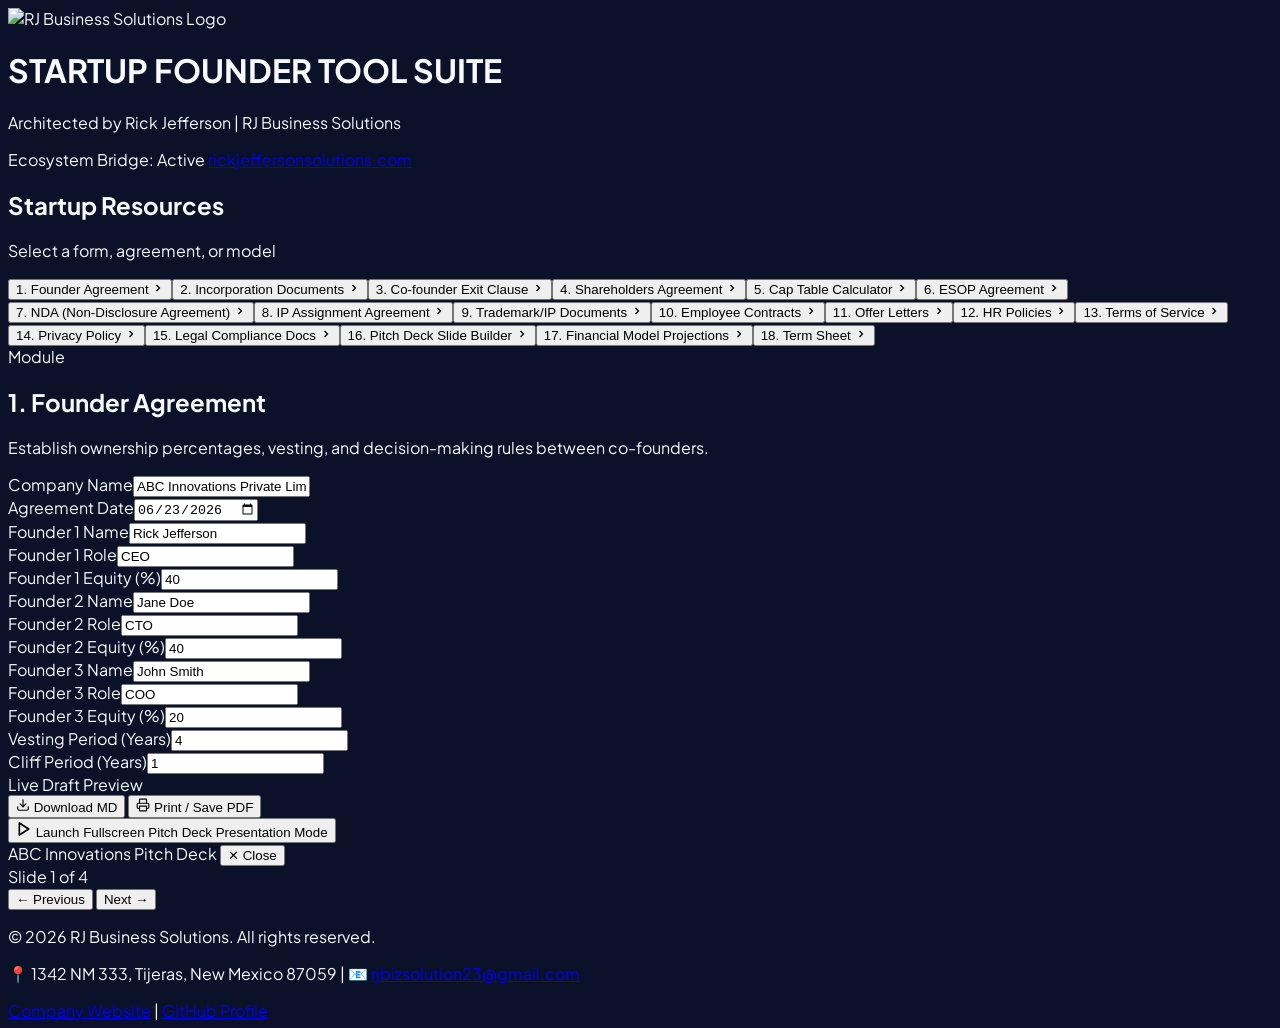
==== founder_tool_suite/index.html @ 6ac95a6d "feat: agent26262621 — Built 2026-06-23 by RJ Business Solutions" ====
<!DOCTYPE html>
<html lang="en">
<head>
  <meta charset="UTF-8">
  <meta name="viewport" content="width=device-width, initial-scale=1.0">
  <title>Startup Founder Tool Suite — RJ Business Solutions</title>
  
  <!-- Tailwind CSS CDN -->
  <script src="https://cdn.tailwindcss.com"></script>
  <script>
    tailwind.config = {
      darkMode: 'class',
      theme: {
        extend: {
          colors: {
            navy: {
              950: '#050a15',
              900: '#0b1329',
              800: '#111d3f',
              700: '#1d2e5c',
              600: '#2b3f75'
            },
            gold: {
              100: '#f7e39a',
              200: '#f5d870',
              500: '#d4af37',
              600: '#b5932a',
              700: '#91721b'
            }
          },
          fontFamily: {
            sans: ['Plus Jakarta Sans', 'Outfit', 'sans-serif'],
            mono: ['Fira Code', 'monospace']
          }
        }
      }
    }
  </script>
  
  <!-- Custom styles -->
  <link rel="stylesheet" href="index.css">
  
  <!-- Marked.js Markdown Parser -->
  <script src="https://cdn.jsdelivr.net/npm/marked/marked.min.js"></script>
</head>
<body class="bg-navy-950 text-slate-100 font-sans min-h-screen flex flex-col antialiased selection:bg-gold-500 selection:text-navy-950">

  <!-- Header Header -->
  <header class="no-print border-b border-navy-700/50 bg-navy-900/80 backdrop-blur-md sticky top-0 z-40 w-full px-6 py-4 flex items-center justify-between">
    <div class="flex items-center gap-3">
      <img src="https://storage.googleapis.com/msgsndr/qQnxRHDtyx0uydPd5sRl/media/67eb83c5e519ed689430646b.jpeg" alt="RJ Business Solutions Logo" class="h-10 w-10 rounded-full border border-gold-500/50 shadow-md">
      <div>
        <h1 class="text-lg font-bold tracking-tight text-white flex items-center gap-2">
          STARTUP FOUNDER <span class="text-gold-500 font-extrabold text-xs bg-gold-500/10 px-2 py-0.5 rounded-full border border-gold-500/30">TOOL SUITE</span>
        </h1>
        <p class="text-xs text-slate-400">Architected by Rick Jefferson | RJ Business Solutions</p>
      </div>
    </div>
    
    <div class="flex items-center gap-4 text-xs">
      <span class="flex items-center gap-1.5 text-emerald-400 font-medium">
        <span class="h-2 w-2 rounded-full bg-emerald-400 animate-pulse"></span>
        Ecosystem Bridge: Active
      </span>
      <a href="https://rickjeffersonsolutions.com" target="_blank" class="px-3 py-1.5 rounded-md bg-navy-800 hover:bg-navy-700 border border-gold-500/30 text-gold-500 font-semibold hover:border-gold-500 transition duration-150">
        rickjeffersonsolutions.com
      </a>
    </div>
  </header>

  <!-- Main Container Grid -->
  <div class="flex-1 flex flex-col md:flex-row no-print">
    
    <!-- Sidebar Navigation -->
    <aside class="w-full md:w-80 bg-navy-900/60 border-r border-navy-700/50 p-4 overflow-y-auto flex flex-col gap-2 max-h-[calc(100vh-73px)]">
      <div class="px-3 py-2">
        <h2 class="text-xs font-bold uppercase tracking-wider text-slate-400">Startup Resources</h2>
        <p class="text-[10px] text-slate-500 mt-0.5">Select a form, agreement, or model</p>
      </div>
      
      <div class="flex flex-col gap-1" id="tools-nav">
        <!-- Dynamic tools list rendered by JS -->
      </div>
    </aside>

    <!-- Workspace Panel -->
    <main class="flex-1 flex flex-col lg:flex-row overflow-hidden max-h-[calc(100vh-73px)]">
      
      <!-- Input Forms & Parameters Column -->
      <section class="w-full lg:w-5/12 border-b lg:border-b-0 lg:border-r border-navy-700/50 p-6 overflow-y-auto flex flex-col gap-6 bg-navy-900/35">
        <div>
          <span class="text-xs font-bold uppercase tracking-wider text-gold-500" id="current-tool-category">Module</span>
          <h2 class="text-2xl font-bold text-white mt-1" id="current-tool-name">Select a Tool</h2>
          <p class="text-xs text-slate-400 mt-1" id="current-tool-desc">Fill out the variables to dynamically compile the draft template below.</p>
        </div>

        <form id="variables-form" onsubmit="event.preventDefault();" class="flex flex-col gap-4">
          <!-- Dynamic variables fields compiled by JS -->
        </form>

        <!-- Calculators and Dashboards widget injection -->
        <div id="calculator-widgets" class="hidden flex flex-col gap-4 p-4 rounded-lg bg-navy-800/40 border border-navy-700/70">
          <!-- Live figures injected here -->
        </div>
      </section>

      <!-- Preview Column -->
      <section class="flex-1 p-6 overflow-y-auto flex flex-col gap-4 bg-navy-950">
        <div class="flex items-center justify-between border-b border-navy-800 pb-3">
          <div class="flex items-center gap-2">
            <span class="inline-block h-2 w-2 rounded-full bg-gold-500 shadow-[0_0_8px_#d4af37]"></span>
            <span class="text-xs font-bold uppercase tracking-wider text-slate-400">Live Draft Preview</span>
          </div>
          <div class="flex gap-2">
            <button onclick="downloadMarkdown()" class="flex items-center gap-1.5 px-3 py-1.5 text-xs font-bold rounded-md bg-navy-800 border border-navy-700 hover:bg-navy-700 hover:border-gold-500/50 transition">
              <svg xmlns="http://www.w3.org/2000/svg" width="14" height="14" viewBox="0 0 24 24" fill="none" stroke="currentColor" stroke-width="2" stroke-linecap="round" stroke-linejoin="round"><path d="M21 15v4a2 2 0 0 1-2 2H5a2 2 0 0 1-2-2v-4"/><polyline points="7 10 12 15 17 10"/><line x1="12" y1="15" x2="12" y2="3"/></svg>
              Download MD
            </button>
            <button onclick="triggerPrint()" class="flex items-center gap-1.5 px-3 py-1.5 text-xs font-bold rounded-md bg-gold-500 text-navy-950 hover:bg-gold-200 transition">
              <svg xmlns="http://www.w3.org/2000/svg" width="14" height="14" viewBox="0 0 24 24" fill="none" stroke="currentColor" stroke-width="2" stroke-linecap="round" stroke-linejoin="round"><polyline points="6 9 6 2 18 2 18 9"/><path d="M6 18H4a2 2 0 0 1-2-2v-5a2 2 0 0 1 2-2h16a2 2 0 0 1 2 2v5a2 2 0 0 1-2 2h-2"/><rect x="6" y="14" width="12" height="8"/></svg>
              Print / Save PDF
            </button>
          </div>
        </div>

        <!-- Pitch Deck Visual Slider Overlay Button -->
        <div id="deck-view-btn-container" class="hidden">
          <button onclick="startPitchDeckPresentation()" class="w-full py-2 bg-gradient-to-r from-gold-600 to-gold-500 text-navy-950 font-bold rounded-md text-sm hover:from-gold-200 hover:to-gold-100 transition shadow-md flex items-center justify-center gap-1.5">
            <svg xmlns="http://www.w3.org/2000/svg" width="16" height="16" viewBox="0 0 24 24" fill="none" stroke="currentColor" stroke-width="2.5" stroke-linecap="round" stroke-linejoin="round"><polygon points="5 3 19 12 5 21 5 3"/></svg>
            Launch Fullscreen Pitch Deck Presentation Mode
          </button>
        </div>

        <!-- Rendered HTML Output Container -->
        <div id="preview-panel" class="prose prose-invert max-w-none text-slate-300 leading-relaxed font-sans select-text p-6 bg-navy-900/20 rounded-lg border border-navy-800/80">
          <!-- Live generated document HTML will render here -->
        </div>
      </section>

    </main>
  </div>

  <!-- Fullscreen Pitch Deck Presentation Overlay -->
  <div id="pitchdeck-modal" class="fixed inset-0 bg-navy-950 z-50 hidden flex flex-col justify-between p-12 select-none">
    <!-- Slide Header -->
    <div class="flex justify-between items-center border-b border-navy-800 pb-4">
      <span class="text-sm font-semibold text-gold-500 uppercase tracking-widest" id="deck-slide-logo">ABC Innovations Pitch Deck</span>
      <button onclick="closePitchDeckPresentation()" class="text-slate-400 hover:text-white p-2 text-xl font-bold">✕ Close</button>
    </div>

    <!-- Slide Content Area -->
    <div class="flex-1 flex flex-col justify-center items-center text-center px-6">
      <div id="deck-slide-container" class="max-w-4xl slide-enter slide-active">
        <!-- Injected Slide HTML -->
      </div>
    </div>

    <!-- Slide Navigation Footer -->
    <div class="flex justify-between items-center border-t border-navy-800 pt-6">
      <div class="text-slate-400 text-sm">
        Slide <span id="deck-current-slide" class="text-gold-500 font-bold">1</span> of <span id="deck-total-slides" class="font-bold">4</span>
      </div>
      <div class="flex gap-4">
        <button id="deck-prev-btn" onclick="prevSlide()" class="px-6 py-2.5 rounded-lg bg-navy-850 hover:bg-navy-700 text-slate-200 border border-navy-700 transition font-bold disabled:opacity-40 disabled:pointer-events-none">
          ← Previous
        </button>
        <button id="deck-next-btn" onclick="nextSlide()" class="px-6 py-2.5 rounded-lg bg-gold-500 text-navy-950 hover:bg-gold-200 transition font-bold">
          Next →
        </button>
      </div>
    </div>
  </div>

  <!-- Print Target Container -->
  <div id="print-target" class="hidden print-area p-8 text-black prose prose-slate"></div>

  <!-- Footer -->
  <footer class="no-print mt-auto border-t border-navy-800/80 bg-navy-950 p-6 flex flex-col md:flex-row items-center justify-between text-xs text-slate-500 gap-4">
    <div class="flex flex-col gap-1">
      <p>&copy; 2026 RJ Business Solutions. All rights reserved.</p>
      <p>📍 1342 NM 333, Tijeras, New Mexico 87059 | 📧 <a href="mailto:rjbizsolution23@gmail.com" class="hover:text-gold-500">rjbizsolution23@gmail.com</a></p>
    </div>
    <div class="flex items-center gap-4">
      <a href="https://rickjeffersonsolutions.com" target="_blank" class="hover:text-gold-500 transition">Company Website</a>
      <span>|</span>
      <a href="https://github.com/rjbizsolution23-wq" target="_blank" class="hover:text-gold-500 transition">GitHub Profile</a>
    </div>
  </footer>

  <!-- Code dependencies scripts imports -->
  <script src="calculator.js"></script>
  <script src="docs_data.js"></script>
  
  <!-- App Frontend Execution Logic -->
  <script>
    let activeTool = null;
    let activeSlideIndex = 0;
    const slidesData = [];

    // Initialize application
    document.addEventListener("DOMContentLoaded", () => {
      renderToolsNavigation();
      selectTool(FOUNDER_TOOLS[0].id);
      
      // Listen for keyboard slides navigation
      document.addEventListener("keydown", (e) => {
        const modal = document.getElementById("pitchdeck-modal");
        if (!modal.classList.contains("hidden")) {
          if (e.key === "ArrowRight" || e.key === " ") {
            nextSlide();
          } else if (e.key === "ArrowLeft") {
            prevSlide();
          } else if (e.key === "Escape") {
            closePitchDeckPresentation();
          }
        }
      });
    });

    // Populate Sidebar items
    function renderToolsNavigation() {
      const nav = document.getElementById("tools-nav");
      nav.innerHTML = "";
      
      FOUNDER_TOOLS.forEach(tool => {
        const btn = document.createElement("button");
        btn.id = `nav-btn-${tool.id}`;
        btn.onclick = () => selectTool(tool.id);
        btn.className = "w-full text-left px-3 py-2.5 rounded-lg text-xs font-semibold flex items-center justify-between border border-transparent transition text-slate-400 hover:text-white hover:bg-navy-800/40";
        btn.innerHTML = `
          <span>${tool.name}</span>
          <svg xmlns="http://www.w3.org/2000/svg" width="12" height="12" viewBox="0 0 24 24" fill="none" stroke="currentColor" stroke-width="2.5" class="opacity-40 transition-transform group-hover:translate-x-0.5"><polyline points="9 18 15 12 9 6"/></svg>
        `;
        nav.appendChild(btn);
      });
    }

    // Handle tool switching
    function selectTool(toolId) {
      activeTool = FOUNDER_TOOLS.find(t => t.id === toolId);
      if (!activeTool) return;
      
      // Update sidebar visual active state
      FOUNDER_TOOLS.forEach(t => {
        const navBtn = document.getElementById(`nav-btn-${t.id}`);
        if (navBtn) {
          if (t.id === toolId) {
            navBtn.className = "w-full text-left px-3 py-2.5 rounded-lg text-xs font-bold flex items-center justify-between bg-navy-800 text-gold-500 border border-gold-500/30 shadow-sm";
          } else {
            navBtn.className = "w-full text-left px-3 py-2.5 rounded-lg text-xs font-semibold flex items-center justify-between border border-transparent transition text-slate-400 hover:text-white hover:bg-navy-800/40";
          }
        }
      });
      
      // Update tool header
      document.getElementById("current-tool-name").innerText = activeTool.name;
      document.getElementById("current-tool-desc").innerText = activeTool.description;
      
      // Render variable inputs
      renderFormFields(activeTool.fields);
      
      // Show/Hide slide presentation launcher button
      const deckBtn = document.getElementById("deck-view-btn-container");
      if (activeTool.id === "pitch_deck") {
        deckBtn.classList.remove("hidden");
      } else {
        deckBtn.classList.add("hidden");
      }
      
      // Update preview compilation
      updatePreview();
    }

    // Build form inputs
    function renderFormFields(fields) {
      const form = document.getElementById("variables-form");
      form.innerHTML = "";
      
      fields.forEach(f => {
        const div = document.createElement("div");
        div.className = "flex flex-col gap-1.5";
        
        const label = document.createElement("label");
        label.className = "text-xs font-bold text-slate-300";
        label.innerText = f.label;
        
        let input;
        if (f.type === "textarea") {
          input = document.createElement("textarea");
          input.rows = 3;
          input.className = "w-full px-3 py-2 rounded-lg bg-navy-900 border border-navy-700 text-xs text-white placeholder-slate-500 focus:border-gold-500 focus:outline-none transition duration-150";
        } else {
          input = document.createElement("input");
          input.type = f.type;
          input.className = "w-full px-3 py-2 rounded-lg bg-navy-900 border border-navy-700 text-xs text-white placeholder-slate-500 focus:border-gold-500 focus:outline-none transition duration-150";
        }
        
        input.id = `input-${f.id}`;
        input.value = f.default;
        input.oninput = () => {
          updatePreview();
          updateLiveCalculations();
        };
        
        div.appendChild(label);
        div.appendChild(input);
        form.appendChild(div);
      });

      updateLiveCalculations();
    }

    // Handle updates of special calculation summaries
    function updateLiveCalculations() {
      const calcContainer = document.getElementById("calculator-widgets");
      calcContainer.innerHTML = "";
      
      const formData = getFormData();
      
      if (activeTool.id === "cap_table") {
        calcContainer.classList.remove("hidden");
        const list = [
          { name: "Founder 1", sharesHeld: Number(formData.founder1Shares) },
          { name: "Founder 2", sharesHeld: Number(formData.founder2Shares) },
          { name: "Founder 3", sharesHeld: Number(formData.founder3Shares) },
          { name: "Angel Investor", sharesHeld: Number(formData.investorShares) },
          { name: "ESOP Pool", sharesHeld: Number(formData.esopPoolShares) }
        ];
        const res = window.calculateCapTable(Number(formData.authCapital), list);
        
        calcContainer.innerHTML = `
          <h4 class="text-xs font-bold text-gold-500 mb-2 uppercase tracking-wide">Live Cap Table Summary</h4>
          <div class="grid grid-cols-2 gap-2 text-xs">
            <div class="text-slate-400">Total Issued Shares:</div>
            <div class="text-white font-semibold text-right">${res.totalSharesIssued.toLocaleString()}</div>
            <div class="text-slate-400">Available Treasury Shares:</div>
            <div class="text-white font-semibold text-right">${res.remainingUnissued.toLocaleString()}</div>
          </div>
          <div class="mt-3 flex flex-col gap-1.5">
            <div class="text-[10px] uppercase font-bold text-slate-400">Dilution Spread:</div>
            <div class="h-2 w-full rounded-full bg-navy-900 overflow-hidden flex">
              <div class="h-full bg-amber-400" style="width: ${res.sharesList[0].dilutionPercentage}%"></div>
              <div class="h-full bg-amber-500" style="width: ${res.sharesList[1].dilutionPercentage}%"></div>
              <div class="h-full bg-yellow-600" style="width: ${res.sharesList[2].dilutionPercentage}%"></div>
              <div class="h-full bg-emerald-500" style="width: ${res.sharesList[3].dilutionPercentage}%"></div>
              <div class="h-full bg-blue-500" style="width: ${res.sharesList[4].dilutionPercentage}%"></div>
            </div>
          </div>
        `;
      } 
      else if (activeTool.id === "employee_contracts" || activeTool.id === "offer_letters") {
        calcContainer.classList.remove("hidden");
        const basic = Number(formData.monthlyBasic || 0);
        const res = window.calculateCTCComponents(basic, 0.1);
        
        calcContainer.innerHTML = `
          <h4 class="text-xs font-bold text-gold-500 mb-2 uppercase tracking-wide">Monthly Payroll Estimates</h4>
          <div class="flex flex-col gap-1.5 text-xs">
            <div class="flex justify-between"><span class="text-slate-400">HRA Benefit:</span><span class="text-white font-semibold">INR ${res.monthly.hra.toLocaleString()}</span></div>
            <div class="flex justify-between"><span class="text-slate-400">Special Allowance:</span><span class="text-white font-semibold">INR ${res.monthly.specialAllowance.toLocaleString()}</span></div>
            <div class="flex justify-between"><span class="text-slate-400">Employer PF Contribution:</span><span class="text-white font-semibold">INR ${res.monthly.pf.toLocaleString()}</span></div>
            <div class="border-t border-navy-700/50 my-1 pt-1 flex justify-between font-bold">
              <span class="text-gold-500">Projected Annual CTC:</span>
              <span class="text-white">INR ${res.annual.ctcTotal.toLocaleString()}</span>
            </div>
          </div>
        `;
      }
      else if (activeTool.id === "financial_model") {
        calcContainer.classList.remove("hidden");
        const rev = Number(formData.initialRev || 0);
        const growth = Number(formData.growthRate || 0)/100;
        const res = window.calculateFinancialModel(rev, growth, Number(formData.cogsRate || 0)/100, Number(formData.opexRate || 0)/100);
        
        calcContainer.innerHTML = `
          <h4 class="text-xs font-bold text-gold-500 mb-2 uppercase tracking-wide">Year 5 Profitability Outlook</h4>
          <div class="flex flex-col gap-1.5 text-xs">
            <div class="flex justify-between"><span class="text-slate-400">Year 5 Revenue Forecast:</span><span class="text-white font-semibold">INR ${res[4].revenue.toLocaleString()}</span></div>
            <div class="flex justify-between"><span class="text-slate-400">Gross Margin:</span><span class="text-emerald-400 font-semibold">${res[4].grossMargin}%</span></div>
            <div class="flex justify-between"><span class="text-slate-400">Year 5 EBITDA:</span><span class="text-white font-semibold">INR ${res[4].ebitda.toLocaleString()}</span></div>
            <div class="flex justify-between font-bold"><span class="text-gold-500">Year 5 Net Profit:</span><span class="text-white">INR ${res[4].netProfit.toLocaleString()}</span></div>
          </div>
        `;
      }
      else {
        calcContainer.classList.add("hidden");
      }
    }

    // Read form inputs
    function getFormData() {
      const data = {};
      if (!activeTool) return data;
      
      activeTool.fields.forEach(f => {
        const input = document.getElementById(`input-${f.id}`);
        if (input) {
          data[f.id] = input.value;
        }
      });
      return data;
    }

    // Update main text preview panel
    function updatePreview() {
      if (!activeTool) return;
      const data = getFormData();
      const markdown = activeTool.generator(data);
      
      const preview = document.getElementById("preview-panel");
      preview.innerHTML = marked.parse(markdown);
    }

    // Markdown file exporter
    function downloadMarkdown() {
      if (!activeTool) return;
      const data = getFormData();
      const markdown = activeTool.generator(data);
      
      const blob = new Blob([markdown], { type: "text/markdown;charset=utf-8;" });
      const url = URL.createObjectURL(blob);
      
      const link = document.createElement("a");
      link.href = url;
      link.download = `${activeTool.id}.md`;
      link.style.display = "none";
      document.body.appendChild(link);
      link.click();
      document.body.removeChild(link);
    }

    // Physical print overlay dispatcher
    function triggerPrint() {
      if (!activeTool) return;
      const data = getFormData();
      const markdown = activeTool.generator(data);
      const htmlContent = marked.parse(markdown);
      
      const printTarget = document.getElementById("print-target");
      printTarget.innerHTML = `
        <div style="font-family: 'Times New Roman', Times, serif; color: black; line-height: 1.6; padding: 20px;">
          ${htmlContent}
        </div>
      `;
      
      window.print();
    }

    // Slide presentation controllers (Pitch Deck Builder slide deck)
    function startPitchDeckPresentation() {
      const formData = getFormData();
      slidesData.length = 0; // Clear
      
      slidesData.push(`
        <h2 class="text-5xl font-extrabold text-gold-500 tracking-tight leading-normal uppercase">${formData.companyName}</h2>
        <p class="text-lg text-slate-300 mt-4 font-light tracking-widest italic">Building Innovation. Delivering Impact.</p>
        <div class="h-1.5 w-24 bg-gold-500/60 mx-auto mt-6 rounded-full"></div>
      `);
      
      slidesData.push(`
        <span class="text-xs uppercase font-extrabold tracking-widest text-gold-500 bg-gold-500/10 px-3 py-1 rounded-full border border-gold-500/30">Slide 2: The Problem</span>
        <h3 class="text-3xl font-bold text-white mt-8 mb-6 max-w-2xl mx-auto leading-relaxed">${formData.problem}</h3>
        <p class="text-slate-400 text-sm max-w-xl mx-auto">Manual operations introduce liabilities and security compliance failures for modern platforms.</p>
      `);
      
      slidesData.push(`
        <span class="text-xs uppercase font-extrabold tracking-widest text-gold-500 bg-gold-500/10 px-3 py-1 rounded-full border border-gold-500/30">Slide 3: Our Solution</span>
        <h3 class="text-3xl font-bold text-white mt-8 mb-6 max-w-2xl mx-auto leading-relaxed">${formData.solution}</h3>
        <p class="text-slate-400 text-sm max-w-xl mx-auto">High-fidelity corporate agreements, policy compliance templates, and spreadsheets compiled automatically.</p>
      `);
      
      slidesData.push(`
        <span class="text-xs uppercase font-extrabold tracking-widest text-gold-500 bg-gold-500/10 px-3 py-1 rounded-full border border-gold-500/30">Slide 4: The Investment Ask</span>
        <h3 class="text-4xl font-extrabold text-white mt-8 mb-4">${formData.askAmount}</h3>
        <p class="text-slate-300 text-base max-w-md mx-auto mb-8 font-light">Funding allocates 50% to backend engineering, 30% to marketing expansion, and 20% to operations.</p>
        <div class="flex justify-center gap-6 text-xs font-semibold text-slate-400">
          <div>📍 New Mexico, USA</div>
          <div>•</div>
          <div>🌐 rjbizsolution23@gmail.com</div>
        </div>
      `);
      
      activeSlideIndex = 0;
      document.getElementById("deck-slide-logo").innerText = `${formData.companyName} Pitch Deck`;
      document.getElementById("deck-total-slides").innerText = slidesData.length;
      
      updateSlideView();
      document.getElementById("pitchdeck-modal").classList.remove("hidden");
    }

    function updateSlideView() {
      const container = document.getElementById("deck-slide-container");
      container.className = "max-w-4xl slide-enter";
      
      setTimeout(() => {
        container.innerHTML = slidesData[activeSlideIndex];
        container.className = "max-w-4xl slide-active";
        
        document.getElementById("deck-current-slide").innerText = activeSlideIndex + 1;
        document.getElementById("deck-prev-btn").disabled = activeSlideIndex === 0;
        
        const nextBtn = document.getElementById("deck-next-btn");
        if (activeSlideIndex === slidesData.length - 1) {
          nextBtn.innerText = "Finish";
          nextBtn.onclick = closePitchDeckPresentation;
        } else {
          nextBtn.innerText = "Next →";
          nextBtn.onclick = nextSlide;
        }
      }, 50);
    }

    function nextSlide() {
      if (activeSlideIndex < slidesData.length - 1) {
        activeSlideIndex++;
        updateSlideView();
      }
    }

    function prevSlide() {
      if (activeSlideIndex > 0) {
        activeSlideIndex--;
        updateSlideView();
      }
    }

    function closePitchDeckPresentation() {
      document.getElementById("pitchdeck-modal").classList.add("hidden");
    }
  </script>
</body>
</html>
---- founder_tool_suite/index.css ----
/* 
=============================================================================
Startup Founder Tool Suite CSS Custom Styles
Rick Jefferson | RJ Business Solutions
📍 1342 NM 333, Tijeras, New Mexico 87059
=============================================================================
*/

@import url('https://fonts.googleapis.com/css2?family=Outfit:wght@300;400;500;600;700;800&family=Plus+Jakarta+Sans:wght@300;400;500;600;700;800&family=Fira+Code:wght@400;500&display=swap');

:root {
  --color-gold-light: #f6e093;
  --color-gold: #d4af37;
  --color-gold-dark: #aa841c;
  --color-navy-dark: #0a1128;
  --color-navy: #001f3f;
  --color-navy-light: #1c2d5a;
  --font-sans: 'Plus Jakarta Sans', 'Outfit', sans-serif;
}

body {
  font-family: var(--font-sans);
  background-color: var(--color-navy-dark);
  color: #f8fafc;
  overflow-x: hidden;
}

/* Glassmorphism Styles */
.glass-panel {
  background: rgba(28, 45, 90, 0.45);
  backdrop-filter: blur(12px);
  -webkit-backdrop-filter: blur(12px);
  border: 1px solid rgba(212, 175, 55, 0.2);
  box-shadow: 0 8px 32px 0 rgba(0, 0, 0, 0.37);
}

.glass-panel-hover {
  transition: all 0.3s cubic-bezier(0.4, 0, 0.2, 1);
}

.glass-panel-hover:hover {
  background: rgba(28, 45, 90, 0.6);
  border-color: rgba(212, 175, 55, 0.4);
  box-shadow: 0 12px 40px 0 rgba(212, 175, 55, 0.15);
  transform: translateY(-2px);
}

/* Gold Text Gradient */
.text-gold-gradient {
  background: linear-gradient(135deg, var(--color-gold-light) 0%, var(--color-gold) 50%, var(--color-gold-dark) 100%);
  -webkit-background-clip: text;
  -webkit-text-fill-color: transparent;
}

/* Gold Border Style */
.border-gold-glow {
  border: 1px solid rgba(212, 175, 55, 0.35);
  box-shadow: 0 0 10px rgba(212, 175, 55, 0.1);
}

.border-gold-glow:focus {
  border-color: var(--color-gold);
  box-shadow: 0 0 15px rgba(212, 175, 55, 0.35);
  outline: none;
}

/* Scrollbar Customization */
::-webkit-scrollbar {
  width: 8px;
  height: 8px;
}

::-webkit-scrollbar-track {
  background: var(--color-navy-dark);
}

::-webkit-scrollbar-thumb {
  background: var(--color-navy-light);
  border-radius: 4px;
  border: 1px solid rgba(212, 175, 55, 0.2);
}

::-webkit-scrollbar-thumb:hover {
  background: var(--color-gold);
}

/* Custom Slide Show Transitions */
.slide-enter {
  opacity: 0;
  transform: scale(0.98) translateY(10px);
}

.slide-active {
  opacity: 1;
  transform: scale(1) translateY(0);
  transition: opacity 0.4s ease-out, transform 0.4s ease-out;
}

/* Print CSS Overrides */
@media print {
  body {
    background: #ffffff !important;
    color: #000000 !important;
  }
  
  .no-print {
    display: none !important;
  }
  
  .print-area {
    width: 100% !important;
    max-width: 100% !important;
    position: absolute !important;
    left: 0 !important;
    top: 0 !important;
    background: white !important;
    color: black !important;
    padding: 0 !important;
    margin: 0 !important;
    border: none !important;
    box-shadow: none !important;
  }

  .print-area * {
    color: black !important;
    border-color: #cbd5e1 !important;
  }

  .page-break {
    page-break-before: always;
  }
}
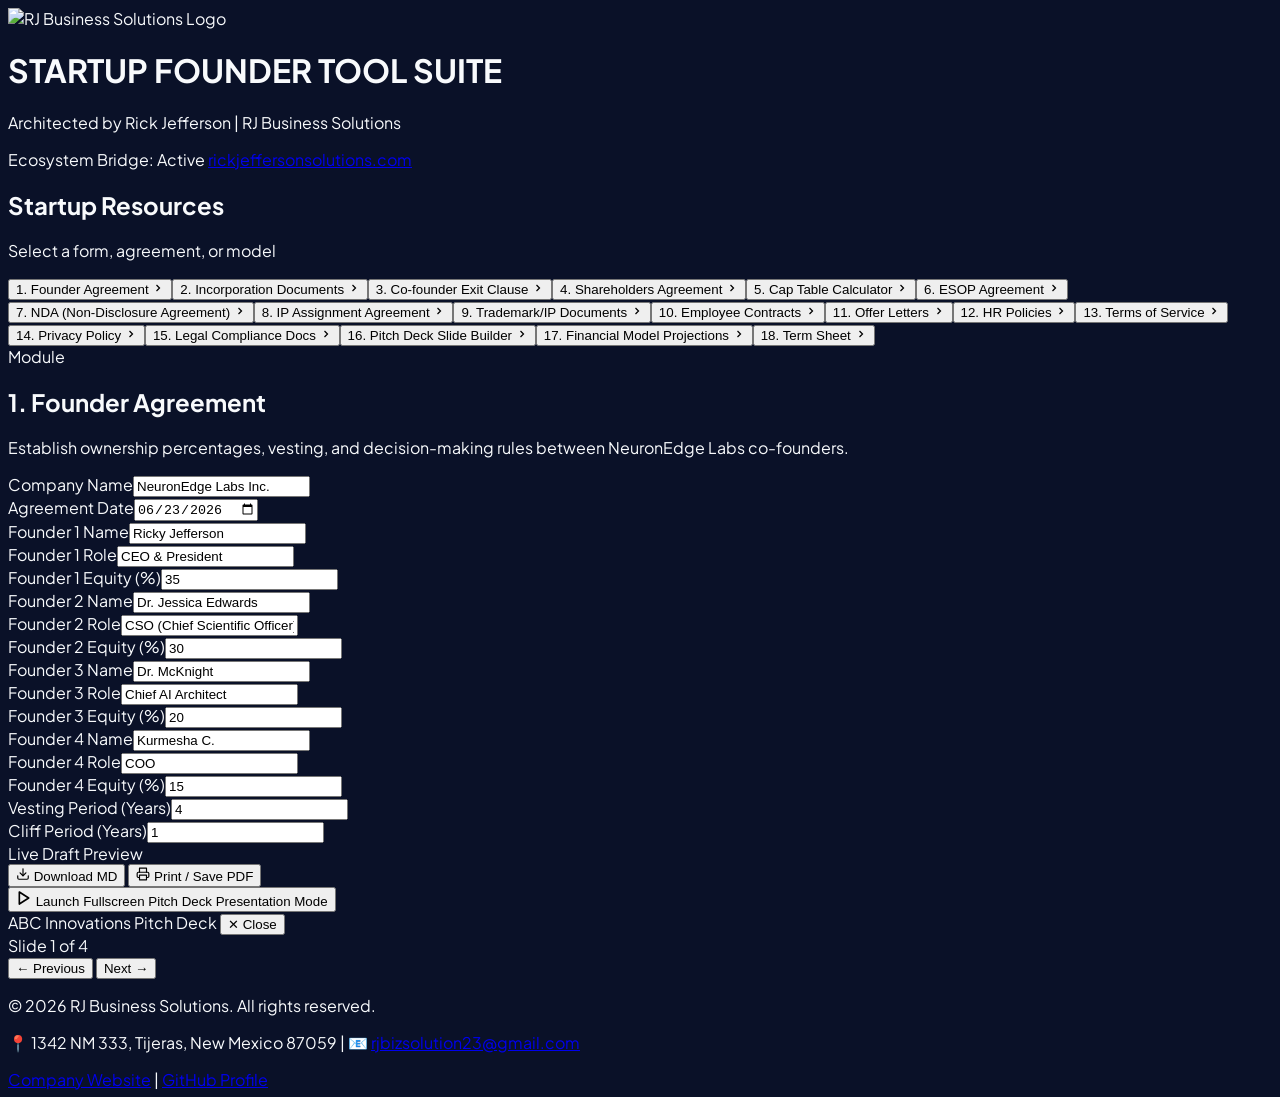
==== commit 9e0b8784: "feat: agent26262621 — Built 2026-06-23 by RJ Business Solutions" ====
--- a/founder_tool_suite/index.html
+++ b/founder_tool_suite/index.html
@@ -356,12 +356,13 @@
         calcContainer.innerHTML = `
           <h4 class="text-xs font-bold text-gold-500 mb-2 uppercase tracking-wide">Monthly Payroll Estimates</h4>
           <div class="flex flex-col gap-1.5 text-xs">
-            <div class="flex justify-between"><span class="text-slate-400">HRA Benefit:</span><span class="text-white font-semibold">INR ${res.monthly.hra.toLocaleString()}</span></div>
-            <div class="flex justify-between"><span class="text-slate-400">Special Allowance:</span><span class="text-white font-semibold">INR ${res.monthly.specialAllowance.toLocaleString()}</span></div>
-            <div class="flex justify-between"><span class="text-slate-400">Employer PF Contribution:</span><span class="text-white font-semibold">INR ${res.monthly.pf.toLocaleString()}</span></div>
+            <div class="flex justify-between"><span class="text-slate-400">Employer FICA Tax (7.65%):</span><span class="text-white font-semibold">$${res.monthly.fica.toLocaleString()}</span></div>
+            <div class="flex justify-between"><span class="text-slate-400">Employer Health Contribution:</span><span class="text-white font-semibold">$${res.monthly.health.toLocaleString()}</span></div>
+            <div class="flex justify-between"><span class="text-slate-400">401(k) Co. Match (4%):</span><span class="text-white font-semibold">$${res.monthly.match401k.toLocaleString()}</span></div>
+            <div class="flex justify-between"><span class="text-slate-400">FUTA/SUTA Overheads (2%):</span><span class="text-white font-semibold">$${res.monthly.overhead.toLocaleString()}</span></div>
             <div class="border-t border-navy-700/50 my-1 pt-1 flex justify-between font-bold">
               <span class="text-gold-500">Projected Annual CTC:</span>
-              <span class="text-white">INR ${res.annual.ctcTotal.toLocaleString()}</span>
+              <span class="text-white">$${res.annual.ctcTotal.toLocaleString()}</span>
             </div>
           </div>
         `;
@@ -375,10 +376,10 @@
         calcContainer.innerHTML = `
           <h4 class="text-xs font-bold text-gold-500 mb-2 uppercase tracking-wide">Year 5 Profitability Outlook</h4>
           <div class="flex flex-col gap-1.5 text-xs">
-            <div class="flex justify-between"><span class="text-slate-400">Year 5 Revenue Forecast:</span><span class="text-white font-semibold">INR ${res[4].revenue.toLocaleString()}</span></div>
+            <div class="flex justify-between"><span class="text-slate-400">Year 5 Revenue Forecast:</span><span class="text-white font-semibold">$${res[4].revenue.toLocaleString()}</span></div>
             <div class="flex justify-between"><span class="text-slate-400">Gross Margin:</span><span class="text-emerald-400 font-semibold">${res[4].grossMargin}%</span></div>
-            <div class="flex justify-between"><span class="text-slate-400">Year 5 EBITDA:</span><span class="text-white font-semibold">INR ${res[4].ebitda.toLocaleString()}</span></div>
-            <div class="flex justify-between font-bold"><span class="text-gold-500">Year 5 Net Profit:</span><span class="text-white">INR ${res[4].netProfit.toLocaleString()}</span></div>
+            <div class="flex justify-between"><span class="text-slate-400">Year 5 EBITDA:</span><span class="text-white font-semibold">$${res[4].ebitda.toLocaleString()}</span></div>
+            <div class="flex justify-between font-bold"><span class="text-gold-500">Year 5 Net Profit:</span><span class="text-white">$${res[4].netProfit.toLocaleString()}</span></div>
           </div>
         `;
       }
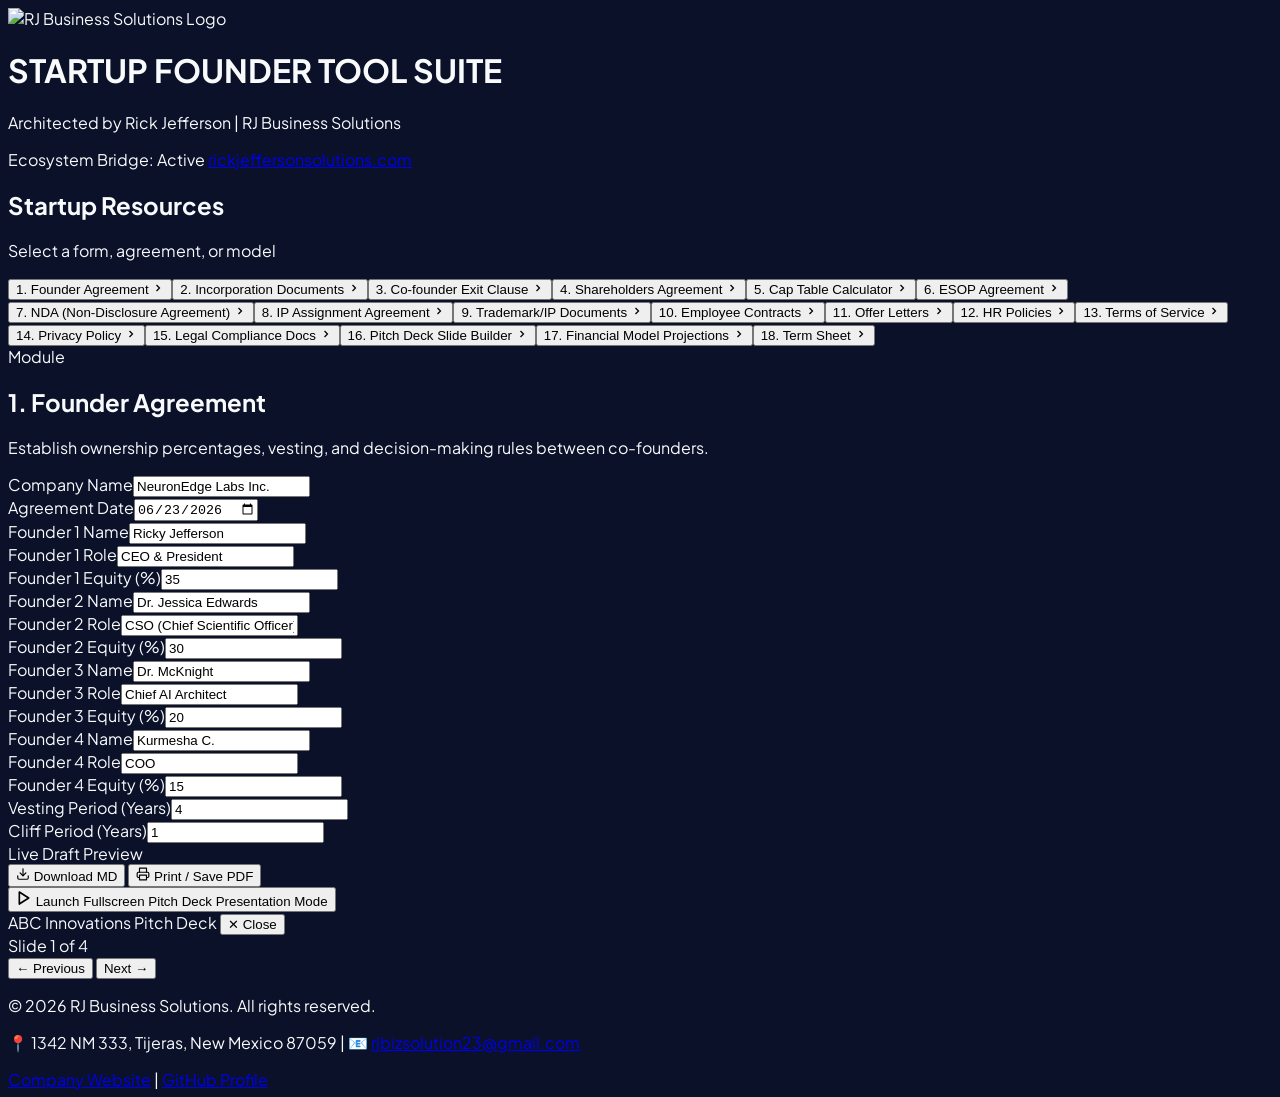
==== commit 295aca3b: "feat: founder-tool-suite — Set up corporate parameters for NeuronEdge Labs Inc. (Wyoming C-Corp) wit" ====
--- a/founder_tool_suite/index.html
+++ b/founder_tool_suite/index.html
@@ -323,6 +323,7 @@
           { name: "Founder 1", sharesHeld: Number(formData.founder1Shares) },
           { name: "Founder 2", sharesHeld: Number(formData.founder2Shares) },
           { name: "Founder 3", sharesHeld: Number(formData.founder3Shares) },
+          { name: "Founder 4", sharesHeld: Number(formData.founder4Shares) },
           { name: "Angel Investor", sharesHeld: Number(formData.investorShares) },
           { name: "ESOP Pool", sharesHeld: Number(formData.esopPoolShares) }
         ];
@@ -342,8 +343,9 @@
               <div class="h-full bg-amber-400" style="width: ${res.sharesList[0].dilutionPercentage}%"></div>
               <div class="h-full bg-amber-500" style="width: ${res.sharesList[1].dilutionPercentage}%"></div>
               <div class="h-full bg-yellow-600" style="width: ${res.sharesList[2].dilutionPercentage}%"></div>
-              <div class="h-full bg-emerald-500" style="width: ${res.sharesList[3].dilutionPercentage}%"></div>
-              <div class="h-full bg-blue-500" style="width: ${res.sharesList[4].dilutionPercentage}%"></div>
+              <div class="h-full bg-orange-500" style="width: ${res.sharesList[3].dilutionPercentage}%"></div>
+              <div class="h-full bg-emerald-500" style="width: ${res.sharesList[4].dilutionPercentage}%"></div>
+              <div class="h-full bg-blue-500" style="width: ${res.sharesList[5].dilutionPercentage}%"></div>
             </div>
           </div>
         `;
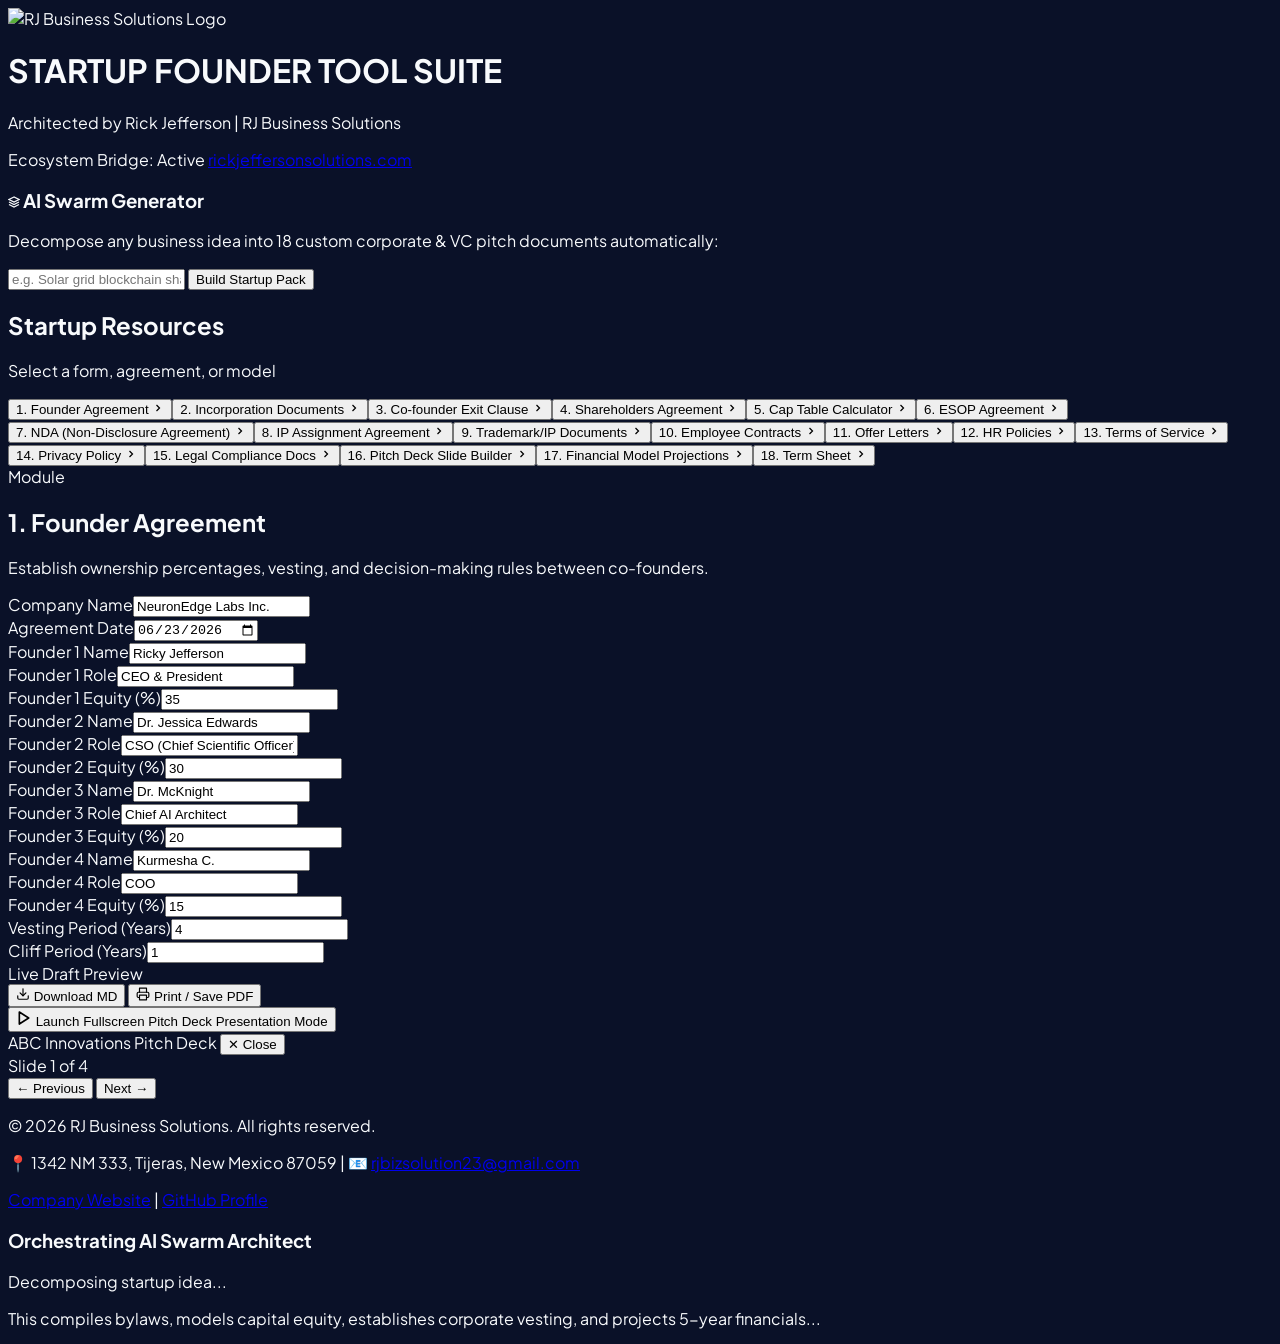
==== commit 8438fbdb: "feat: upgrade founder tool suite to AI-powered Startup Builder" ====
--- a/founder_tool_suite/index.html
+++ b/founder_tool_suite/index.html
@@ -73,7 +73,24 @@
     
     <!-- Sidebar Navigation -->
     <aside class="w-full md:w-80 bg-navy-900/60 border-r border-navy-700/50 p-4 overflow-y-auto flex flex-col gap-2 max-h-[calc(100vh-73px)]">
-      <div class="px-3 py-2">
+      
+      <!-- AI Swarm Generator Wizard -->
+      <div class="p-4 mb-4 rounded-xl bg-gradient-to-br from-gold-500/15 to-navy-800/40 border border-gold-500/30 shadow-lg">
+        <h3 class="text-xs font-extrabold text-gold-500 uppercase tracking-widest flex items-center gap-1.5">
+          <svg xmlns="http://www.w3.org/2000/svg" width="12" height="12" viewBox="0 0 24 24" fill="none" stroke="currentColor" stroke-width="2.5"><polygon points="12 2 2 7 12 12 22 7 12 2"/><polyline points="2 17 12 22 22 17"/><polyline points="2 12 12 17 22 12"/></svg>
+          AI Swarm Generator
+        </h3>
+        <p class="text-[10px] text-slate-400 mt-1.5 leading-relaxed">Decompose any business idea into 18 custom corporate & VC pitch documents automatically:</p>
+        
+        <div class="mt-3 flex flex-col gap-2">
+          <input type="text" id="ai-wizard-input" placeholder="e.g. Solar grid blockchain sharing" class="w-full px-3 py-2 rounded-lg bg-navy-950/80 border border-navy-700 text-xs text-white placeholder-slate-500 focus:border-gold-500 focus:outline-none transition">
+          <button onclick="triggerAISwarmBuild()" id="ai-wizard-btn" class="w-full py-2 bg-gradient-to-r from-gold-600 to-gold-500 hover:from-gold-200 hover:to-gold-100 text-navy-950 font-bold rounded-lg text-xs uppercase transition tracking-wider flex items-center justify-center gap-1">
+            Build Startup Pack
+          </button>
+        </div>
+      </div>
+
+      <div class="px-3 py-2 border-t border-navy-800/60 pt-4">
         <h2 class="text-xs font-bold uppercase tracking-wider text-slate-400">Startup Resources</h2>
         <p class="text-[10px] text-slate-500 mt-0.5">Select a form, agreement, or model</p>
       </div>
@@ -530,6 +547,104 @@
     function closePitchDeckPresentation() {
       document.getElementById("pitchdeck-modal").classList.add("hidden");
     }
+
+    async function triggerAISwarmBuild() {
+      const ideaInput = document.getElementById("ai-wizard-input");
+      const idea = ideaInput.value ? ideaInput.value.trim() : "";
+      if (!idea) {
+        alert("Please enter a startup idea!");
+        return;
+      }
+      
+      const overlay = document.getElementById("ai-loading-overlay");
+      const statusText = document.getElementById("ai-loading-status");
+      const submitBtn = document.getElementById("ai-wizard-btn");
+      
+      overlay.classList.remove("hidden");
+      submitBtn.disabled = true;
+      
+      const stages = [
+        "Decomposing startup idea...",
+        "Structuring corporate founders & equity ratios...",
+        "Formulating Wyoming incorporation parameters...",
+        "Calculating 5-year financial projections...",
+        "Drafting employee agreements & VC term sheet...",
+        "Assembling complete 18 startup builder documents..."
+      ];
+      
+      let currentStage = 0;
+      statusText.innerText = stages[0];
+      const interval = setInterval(() => {
+        if (currentStage < stages.length - 1) {
+          currentStage++;
+          statusText.innerText = stages[currentStage];
+        }
+      }, 1500);
+      
+      try {
+        const response = await fetch("/api/generate-docs", {
+          method: "POST",
+          headers: {
+            "Content-Type": "application/json"
+          },
+          body: JSON.stringify({
+            idea: idea,
+            founder_name: "Ricky Jefferson"
+          })
+        });
+        
+        const data = await response.json();
+        clearInterval(interval);
+        submitBtn.disabled = false;
+        
+        if (data.success || data.variables) {
+          const vars = data.variables;
+          
+          FOUNDER_TOOLS.forEach(tool => {
+            tool.fields.forEach(field => {
+              if (vars[field.id] !== undefined) {
+                field.default = vars[field.id];
+                const inputElement = document.getElementById(`input-${field.id}`);
+                if (inputElement) {
+                  inputElement.value = vars[field.id];
+                }
+              }
+            });
+          });
+          
+          // Trigger updates across calculations and preview panels
+          updateLiveCalculations();
+          updatePreview();
+          selectTool(FOUNDER_TOOLS[0].id);
+          
+          statusText.innerText = "STARTUP BUILT SUCCESSFUL!";
+          setTimeout(() => {
+            overlay.classList.add("hidden");
+          }, 800);
+        } else {
+          alert("Failed to build startup pack: " + (data.error || "Unknown error"));
+          overlay.classList.add("hidden");
+        }
+      } catch (e) {
+        clearInterval(interval);
+        submitBtn.disabled = false;
+        alert("Failed to connect to backend: " + e.message);
+        overlay.classList.add("hidden");
+      }
+    }
   </script>
+
+  <!-- Live Swarm Generating Overlay Loader -->
+  <div id="ai-loading-overlay" class="fixed inset-0 bg-navy-950/90 backdrop-blur-md z-50 hidden flex flex-col justify-center items-center gap-6">
+    <div class="relative h-20 w-20 flex items-center justify-center">
+      <span class="absolute h-16 w-16 rounded-full border-4 border-t-gold-500 border-navy-700/50 animate-spin"></span>
+      <span class="h-3 w-3 rounded-full bg-gold-500 shadow-[0_0_12px_#d4af37]"></span>
+    </div>
+    <div class="text-center">
+      <h3 class="text-lg font-bold text-white tracking-wide">Orchestrating AI Swarm Architect</h3>
+      <p id="ai-loading-status" class="text-xs text-gold-500 mt-1.5 animate-pulse uppercase tracking-widest font-semibold">Decomposing startup idea...</p>
+      <p class="text-[10px] text-slate-500 mt-4 max-w-xs mx-auto">This compiles bylaws, models capital equity, establishes corporate vesting, and projects 5-year financials...</p>
+    </div>
+  </div>
 </body>
 </html>
